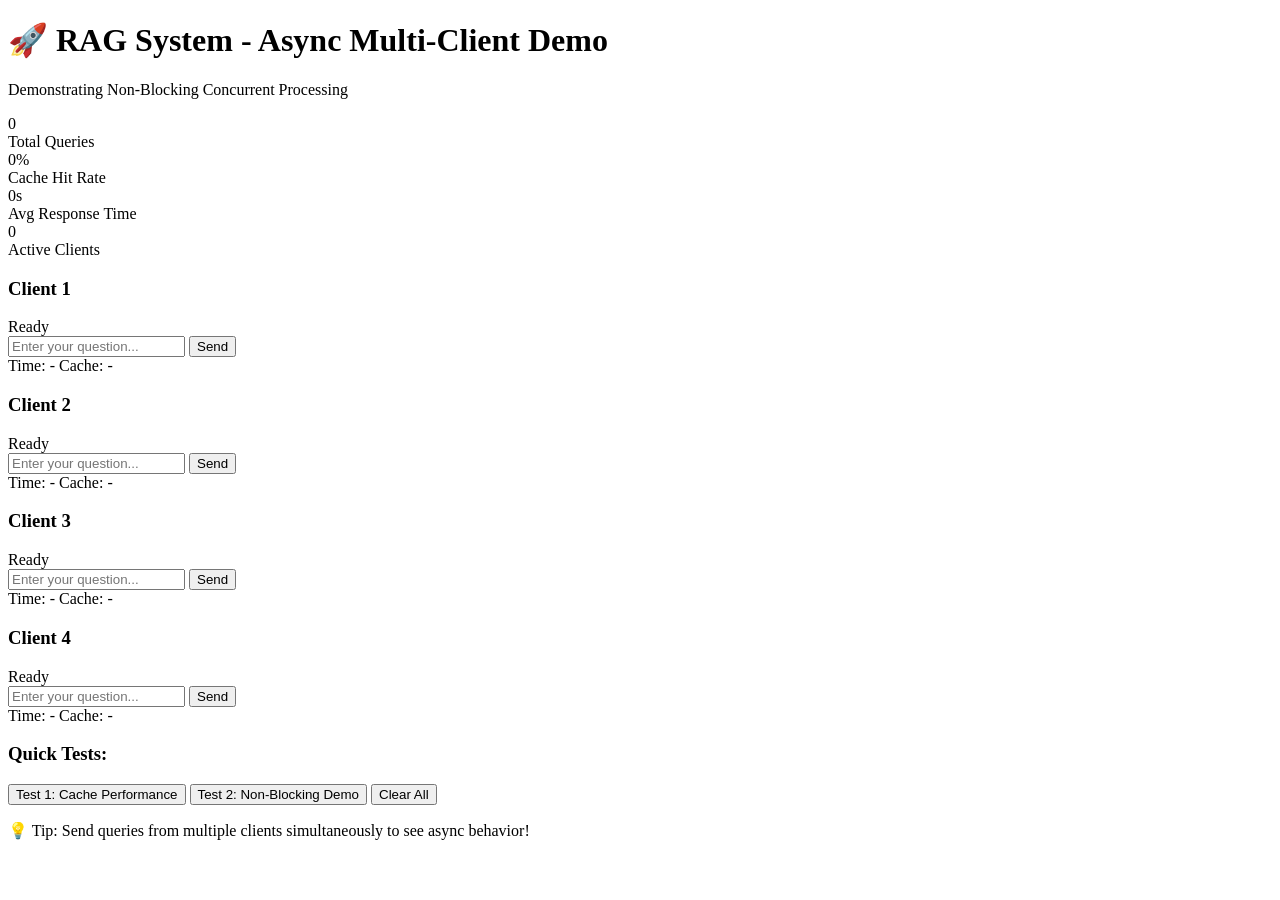
==== src/ui/templates/index.html @ c0e86aa8 "feat: ui for multi client demo" ====
<!DOCTYPE html>
<html lang="en">
<head>
    <meta charset="UTF-8">
    <meta name="viewport" content="width=device-width, initial-scale=1.0">
    <title>RAG Multi-Client Demo - Async Performance</title>
    <link rel="stylesheet" href="/static/css/styles.css">
</head>
<body>
    <div class="container">
        <header>
            <h1>🚀 RAG System - Async Multi-Client Demo</h1>
            <p class="subtitle">Demonstrating Non-Blocking Concurrent Processing</p>
        </header>

        <!-- Metrics Dashboard -->
        <div class="metrics-dashboard">
            <div class="metric-card">
                <div class="metric-value" id="total-queries">0</div>
                <div class="metric-label">Total Queries</div>
            </div>
            <div class="metric-card">
                <div class="metric-value" id="cache-hit-rate">0%</div>
                <div class="metric-label">Cache Hit Rate</div>
            </div>
            <div class="metric-card">
                <div class="metric-value" id="avg-time">0s</div>
                <div class="metric-label">Avg Response Time</div>
            </div>
            <div class="metric-card">
                <div class="metric-value" id="active-clients">0</div>
                <div class="metric-label">Active Clients</div>
            </div>
        </div>

        <!-- Client Panels -->
        <div class="clients-grid">
            <!-- Client 1 -->
            <div class="client-panel" id="client-1">
                <div class="client-header">
                    <h3>Client 1</h3>
                    <span class="status-badge" id="status-1">Ready</span>
                </div>
                <div class="query-input">
                    <input type="text" id="query-1" placeholder="Enter your question..." />
                    <button onclick="sendQuery('1')">Send</button>
                </div>
                <div class="response-area" id="response-1"></div>
                <div class="client-stats">
                    <span id="time-1" class="stat">Time: -</span>
                    <span id="cache-1" class="stat">Cache: -</span>
                </div>
            </div>

            <!-- Client 2 -->
            <div class="client-panel" id="client-2">
                <div class="client-header">
                    <h3>Client 2</h3>
                    <span class="status-badge" id="status-2">Ready</span>
                </div>
                <div class="query-input">
                    <input type="text" id="query-2" placeholder="Enter your question..." />
                    <button onclick="sendQuery('2')">Send</button>
                </div>
                <div class="response-area" id="response-2"></div>
                <div class="client-stats">
                    <span id="time-2" class="stat">Time: -</span>
                    <span id="cache-2" class="stat">Cache: -</span>
                </div>
            </div>

            <!-- Client 3 -->
            <div class="client-panel" id="client-3">
                <div class="client-header">
                    <h3>Client 3</h3>
                    <span class="status-badge" id="status-3">Ready</span>
                </div>
                <div class="query-input">
                    <input type="text" id="query-3" placeholder="Enter your question..." />
                    <button onclick="sendQuery('3')">Send</button>
                </div>
                <div class="response-area" id="response-3"></div>
                <div class="client-stats">
                    <span id="time-3" class="stat">Time: -</span>
                    <span id="cache-3" class="stat">Cache: -</span>
                </div>
            </div>

            <!-- Client 4 -->
            <div class="client-panel" id="client-4">
                <div class="client-header">
                    <h3>Client 4</h3>
                    <span class="status-badge" id="status-4">Ready</span>
                </div>
                <div class="query-input">
                    <input type="text" id="query-4" placeholder="Enter your question..." />
                    <button onclick="sendQuery('4')">Send</button>
                </div>
                <div class="response-area" id="response-4"></div>
                <div class="client-stats">
                    <span id="time-4" class="stat">Time: -</span>
                    <span id="cache-4" class="stat">Cache: -</span>
                </div>
            </div>
        </div>

        <!-- Quick Test Buttons -->
        <div class="test-controls">
            <h3>Quick Tests:</h3>
            <button onclick="testScenario1()" class="test-btn">Test 1: Cache Performance</button>
            <button onclick="testScenario2()" class="test-btn">Test 2: Non-Blocking Demo</button>
            <button onclick="clearAll()" class="test-btn clear-btn">Clear All</button>
        </div>

        <footer>
            <p>💡 Tip: Send queries from multiple clients simultaneously to see async behavior!</p>
        </footer>
    </div>

    <script src="/static/js/app.js"></script>
</body>
</html>
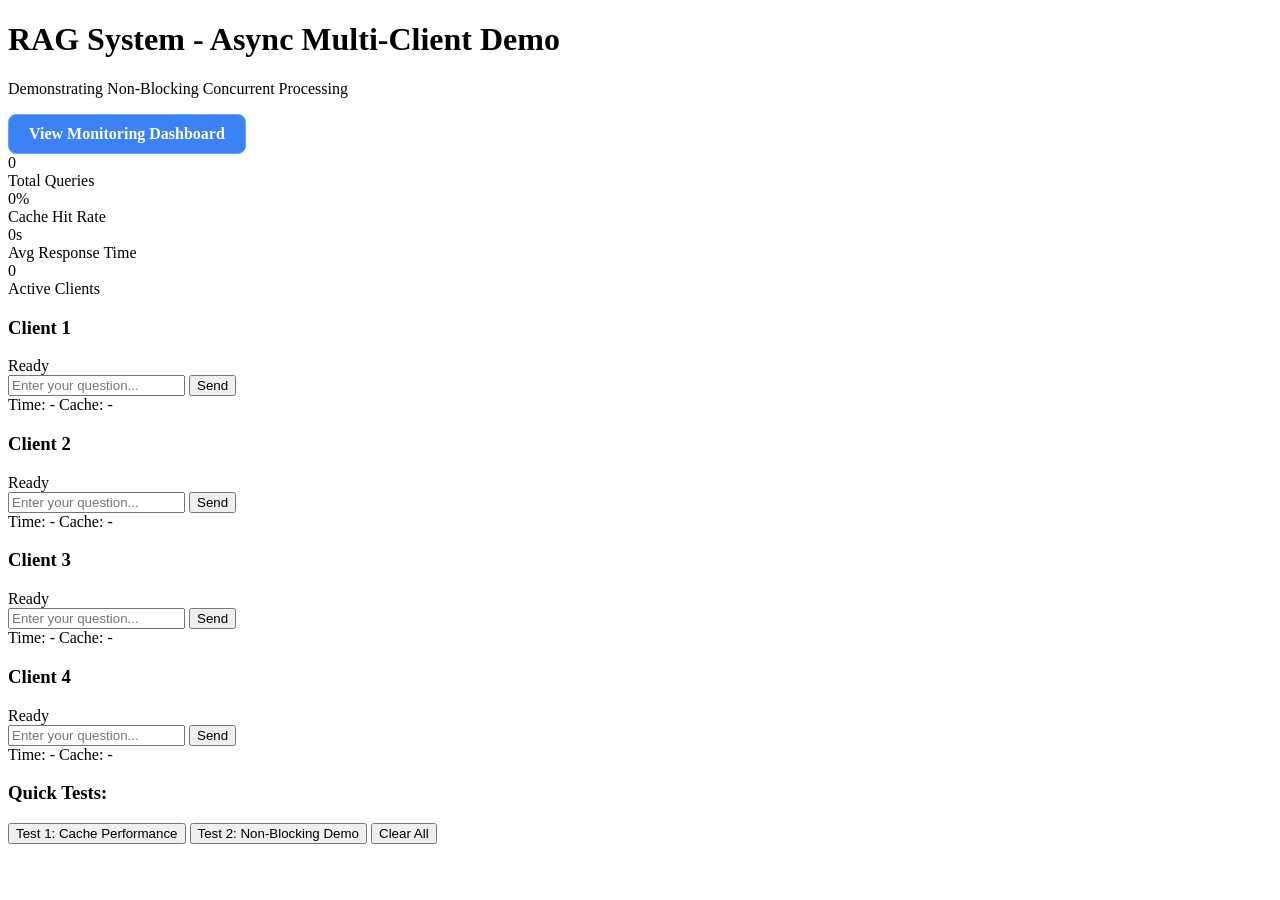
==== commit 15856fd0: "feat: improved UI" ====
--- a/src/ui/templates/index.html
+++ b/src/ui/templates/index.html
@@ -9,8 +9,13 @@
 <body>
     <div class="container">
         <header>
-            <h1>🚀 RAG System - Async Multi-Client Demo</h1>
+            <h1>RAG System - Async Multi-Client Demo</h1>
             <p class="subtitle">Demonstrating Non-Blocking Concurrent Processing</p>
+            <div style="margin-top: 15px;">
+                <a href="/monitor" style="color: #ffffff; text-decoration: none; padding: 10px 20px; background: #3b82f6; border-radius: 8px; font-weight: 600; display: inline-block; transition: background 0.3s; border: 1px solid #60a5fa;" onmouseover="this.style.background='#2563eb'" onmouseout="this.style.background='#3b82f6'">
+                    View Monitoring Dashboard
+                </a>
+            </div>
         </header>
 
         <!-- Metrics Dashboard -->
@@ -111,10 +116,6 @@
             <button onclick="testScenario2()" class="test-btn">Test 2: Non-Blocking Demo</button>
             <button onclick="clearAll()" class="test-btn clear-btn">Clear All</button>
         </div>
-
-        <footer>
-            <p>💡 Tip: Send queries from multiple clients simultaneously to see async behavior!</p>
-        </footer>
     </div>
 
     <script src="/static/js/app.js"></script>
